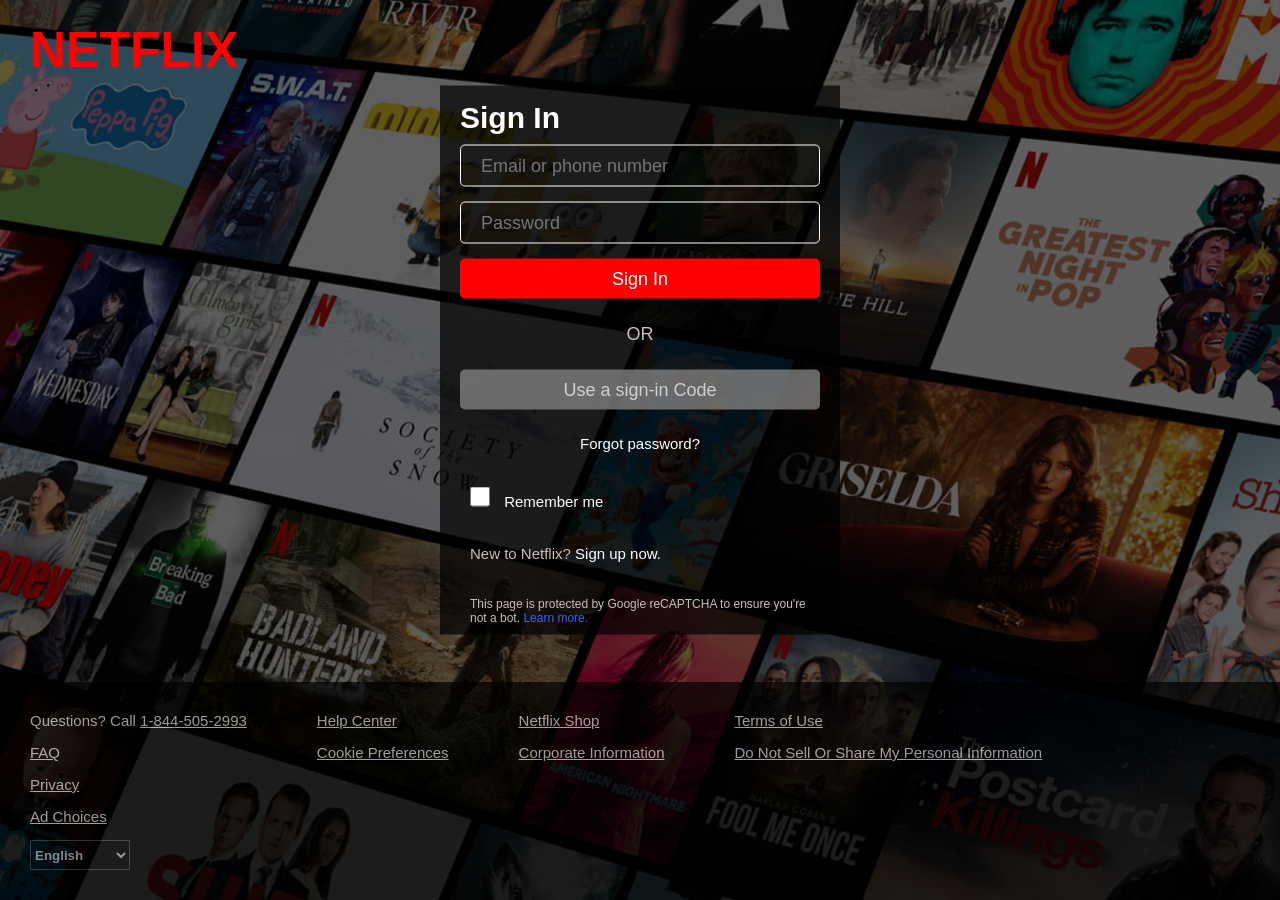
==== screens/auth.html @ f692442a "add the structure for project" ====
<!doctype html>
<html lang="en">
  <head>
    <meta charset="UTF-8" />
    <meta name="viewport" content="width=device-width, initial-scale=1.0" />
    <title>NETFLIX</title>
    <link rel="stylesheet" href="../css/auth.css" />
  </head>
  <body>
    <!-- logo -->
    <div class="logo">
      <h1>NETFLIX</h1>
    </div>
    <!-- sign in box -->
    <main>
      <div class="sign-in">
        <h2>Sign In</h2>
        <form class="form" id="signInForm">
          <input type="email" id="email" placeholder="Email or phone number" />
          <input type="password" id="password" placeholder="Password" />
          <button id="signIn" type="submit">Sign In</button>
          <span class="or">OR</span>
          <button class="btn" type="submit">Use a sign-in Code</button>
          <p class="forgot">Forgot password?</p>
          <div class="divider">
            <input class="checkbox" type="checkbox" id="rememberMe" />
            <label class="checkbox-label" for="rememberMe">Remember me</label>
          </div>
          <p class="new-to-netflex">
            New to Netflix? <a href="#">Sign up now.</a>
          </p>
          <p class="protected">
            This page is protected by Google reCAPTCHA to ensure you're not a
            bot. <a href="#">Learn more.</a>
          </p>
        </form>
      </div>
    </main>
    <footer>
      <div class="sides">
        <div class="side">
          <p>Questions? Call <a href="#">1-844-505-2993</a></p>
          <p><a href="#">FAQ</a></p>
          <p><a href="#">Privacy</a></p>
          <p><a href="#">Ad Choices</a></p>
          <select name="language" id="language">
            <option value="English">English</option>
            <option value="Arabic">Arabic</option>
            <option value="French">French</option>
            <option value="Spanish">Spanish</option>
          </select>
        </div>
        <div class="side">
          <p><a href="#">Help Center</a></p>
          <p><a href="#">Cookie Preferences</a></p>
        </div>
        <div class="side">
          <p><a href="#">Netflix Shop</a></p>
          <p><a href="#">Corporate Information</a></p>
        </div>
        <div class="side">
          <p><a href="#">Terms of Use</a></p>
          <p><a href="#">Do Not Sell Or Share My Personal Information</a></p>
        </div>
      </div>
    </footer>
    <script src="../js/auth.js"></script>
  </body>
</html>
---- css/auth.css ----
* {
    margin: 0;
    padding: 0;
    box-sizing: border-box;
    font-family: Arial, Helvetica, sans-serif;
}

body {
    display: flex;
    background-image:
        linear-gradient(rgba(0, 0, 0, 0.5), rgba(0, 0, 0, 0.5)),
        url("../assets/images/Hero Image.png");
    background-color: black;


    background-repeat: no-repeat;
    background-size: cover;
    background-position: center;
    overflow: hidden;

    height: 100vh;
    width: 100%;
}

.logo {
    width: 100%;
    height: 100px;
    display: flex;
    align-items: center;

}

h1 {
    color: red;
    font-weight: bold;
    padding: 20px;
    font-size: 50px;
    margin-left: 10px;
}

.sign-in {
    width: 400px;
    background-color: rgba(0, 0, 0, 0.7);
    color: white;
    display: flex;
    flex-direction: column;
    align-items: center;
    justify-content: center;
    gap: 10px;
    position: absolute;
    top: 40%;
    left: 50%;
    transform: translate(-50%, -50%);
    padding: 0 20px;
}

.sign-in h2 {
    font-size: 30px;
    font-weight: bold;
    margin-top: 15px;
    text-align: left;
    margin-right: 260px;
}

.form {
    display: flex;
    flex-direction: column;
    gap: 15px;
    width: 100%;
    height: auto;
}

.form input {
    width: 100%;
    height: 40px;
    padding: 20px;
    font-size: 18px;
    border: 1px solid white;
    border-radius: 5px;
    background-color: transparent;
}

.form button {
    width: 100%;
    height: 40px;
    background-color: red;
    color: white;
    font-size: 18px;
    border: none;
    border-radius: 5px;
    cursor: pointer;
}

.form span {
    color: rgb(203, 189, 189);
    font-size: 18px;
    text-align: center;
    padding: 10px;
}

.form button.btn {
    background-color: grey;
    opacity: 0.8;
}

.form .forgot {
    color: white;
    font-size: 15px;
    text-align: center;
    padding: 10px;
}

.divider {
    font-size: 15px;
    text-align: start;
    padding: 10px;
    margin: 0;
    background-color: transparent;
}

.form .checkbox {
    width: 20px;
    height: 20px;
    margin-right: 10px;
    background-color: transparent;
    color: transparent;
}

.form .checkbox-label {
    color: white;
    font-size: 15px;
}

.form .new-to-netflex {
    color: rgb(203, 189, 189);
    font-size: 15px;
    text-align: start;
    padding: 10px;
}

.form .new-to-netflex a {
    color: white;
    text-decoration: none;
}

.form .protected {
    color: rgb(203, 189, 189);
    font-size: 12px;
    text-align: start;
    padding: 10px;
}

.form .protected a {
    color: rgb(57, 99, 237);
    text-decoration: none;
}

footer {
    width: 100%;
    height: auto;
    background-color: transparent;
    color: rgba(255, 255, 255, 0.851);
    display: flex;
    align-items: center;
    justify-content: center;
    position: absolute;
    bottom: 0;
    margin-left: 0;
    margin-right: 0;
}

footer .sides {
    width: 100%;
    display: flex;
    align-items: start;
    justify-content: start;
    gap: 50px;
    padding: 20px;
    text-align: start;
    background-color: black;
    opacity: 0.7;
}

footer .sides .side {
    display: flex;
    flex-direction: column;
    gap: 15px;
    padding: 10px;
}

footer .sides .side p {
    color: rgba(255, 255, 255, 0.851);
    font-size: 15px;
}

footer .sides .side a {
    color: rgba(255, 255, 255, 0.851);
}

footer .sides .side select {
    width: 100px;
    height: 30px;
    padding: auto;
    background-color: black;
    opacity: 0.7;
    color: white;
    font-weight: bolder;
    border: 1px solid rgba(255, 255, 255, 0.364);
}
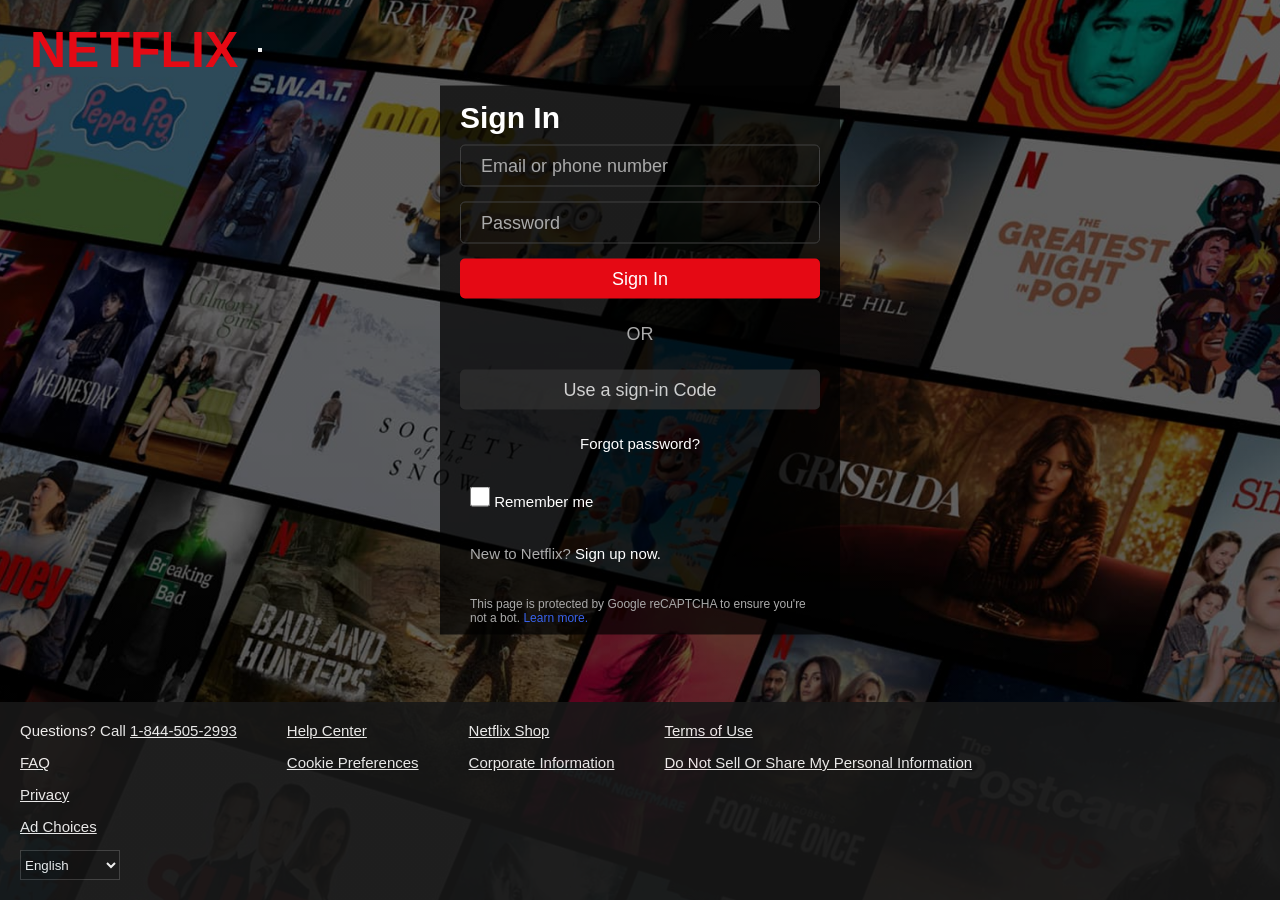
==== commit b56ab0ff: "Add Flow And theme" ====
--- a/screens/auth.html
+++ b/screens/auth.html
@@ -4,12 +4,14 @@
     <meta charset="UTF-8" />
     <meta name="viewport" content="width=device-width, initial-scale=1.0" />
     <title>NETFLIX</title>
+    <link rel="stylesheet" href="../css/theme.css" />
     <link rel="stylesheet" href="../css/auth.css" />
   </head>
   <body>
     <!-- logo -->
     <div class="logo">
       <h1>NETFLIX</h1>
+      <button id="themeToggle" class="theme-btn"></button>
     </div>
     <!-- sign in box -->
     <main>
@@ -64,6 +66,7 @@
         </div>
       </div>
     </footer>
+    <script src="../js/theme.js"></script>
     <script src="../js/auth.js"></script>
   </body>
 </html>
--- a/css/theme.css
+++ b/css/theme.css
@@ -0,0 +1,71 @@
+:root {
+    --bg-main: #141414;
+    --bg-modal: #181818;
+
+    --text-primary: #ffffff;
+    --text-secondary: #aaaaaa;
+
+    --btn-bg: #ffffff;
+    --btn-text: #000000;
+    --btn-hover: #e6e6e6;
+
+    --icon-bg: rgba(42, 42, 42, 0.6);
+    --icon-hover: rgba(255, 255, 255, 0.1);
+
+    --border-color: #404040;
+    --accent: #e50914;
+    --card-bg: #2f2f2f;
+
+    --transition: all 0.3s ease;
+}
+
+body.light-mode {
+    --bg-main: #f0f0f0;
+    --bg-modal: #ffffff;
+
+    --text-primary: #141414;
+    --text-secondary: #555555;
+
+    --btn-bg: #141414;
+    --btn-text: #ffffff;
+    --btn-hover: #333333;
+
+    --icon-bg: rgba(200, 200, 200, 0.6);
+    --icon-hover: rgba(0, 0, 0, 0.1);
+
+    --border-color: #cccccc;
+    --card-bg: #e0e0e0;
+}
+
+* {
+    transition: background 0.3s ease, color 0.3s ease, border-color 0.3s ease;
+}
+
+body {
+    background: var(--bg-main);
+    color: var(--text-primary);
+}
+
+.theme-toggle {
+    background: var(--icon-bg);
+    color: var(--text-primary);
+    border: 1px solid var(--border-color);
+    padding: 6px 12px;
+    border-radius: 20px;
+    cursor: pointer;
+    font-size: 14px;
+    transition: var(--transition);
+}
+
+.theme-toggle:hover {
+    background: var(--icon-hover);
+}
+
+body {
+    opacity: 1;
+    transition: opacity 0.4s ease;
+}
+
+body.fade-out {
+    opacity: 0;
+}
--- a/css/auth.css
+++ b/css/auth.css
@@ -7,11 +7,12 @@
 
 body {
     display: flex;
+
     background-image:
         linear-gradient(rgba(0, 0, 0, 0.5), rgba(0, 0, 0, 0.5)),
         url("../assets/images/Hero Image.png");
-    background-color: black;
-
+
+    background-color: var(--bg-main);
 
     background-repeat: no-repeat;
     background-size: cover;
@@ -22,35 +23,40 @@
     width: 100%;
 }
 
+/* LOGO */
 .logo {
     width: 100%;
     height: 100px;
     display: flex;
     align-items: center;
-
 }
 
 h1 {
-    color: red;
+    color: var(--accent);
     font-weight: bold;
     padding: 20px;
     font-size: 50px;
     margin-left: 10px;
 }
 
+/* SIGN IN BOX */
 .sign-in {
     width: 400px;
     background-color: rgba(0, 0, 0, 0.7);
-    color: white;
+    /* نتركه ثابت عشان overlay */
+    color: var(--text-primary);
+
     display: flex;
     flex-direction: column;
     align-items: center;
     justify-content: center;
     gap: 10px;
+
     position: absolute;
     top: 40%;
     left: 50%;
     transform: translate(-50%, -50%);
+
     padding: 0 20px;
 }
 
@@ -62,12 +68,12 @@
     margin-right: 260px;
 }
 
+/* FORM */
 .form {
     display: flex;
     flex-direction: column;
     gap: 15px;
     width: 100%;
-    height: auto;
 }
 
 .form input {
@@ -75,16 +81,25 @@
     height: 40px;
     padding: 20px;
     font-size: 18px;
-    border: 1px solid white;
+
+    border: 1px solid var(--border-color);
     border-radius: 5px;
+
     background-color: transparent;
+    color: var(--text-primary);
+}
+
+.form input::placeholder {
+    color: var(--text-secondary);
 }
 
 .form button {
     width: 100%;
     height: 40px;
-    background-color: red;
+
+    background-color: var(--accent);
     color: white;
+
     font-size: 18px;
     border: none;
     border-radius: 5px;
@@ -92,19 +107,21 @@
 }
 
 .form span {
-    color: rgb(203, 189, 189);
+    color: var(--text-secondary);
     font-size: 18px;
     text-align: center;
     padding: 10px;
 }
 
+/* SECOND BUTTON */
 .form button.btn {
-    background-color: grey;
+    background-color: var(--card-bg);
     opacity: 0.8;
 }
 
+/* LINKS */
 .form .forgot {
-    color: white;
+    color: var(--text-primary);
     font-size: 15px;
     text-align: center;
     padding: 10px;
@@ -114,96 +131,88 @@
     font-size: 15px;
     text-align: start;
     padding: 10px;
-    margin: 0;
     background-color: transparent;
 }
 
+/* CHECKBOX */
 .form .checkbox {
     width: 20px;
     height: 20px;
-    margin-right: 10px;
-    background-color: transparent;
-    color: transparent;
 }
 
 .form .checkbox-label {
-    color: white;
-    font-size: 15px;
-}
-
+    color: var(--text-primary);
+    font-size: 15px;
+}
+
+/* TEXT */
 .form .new-to-netflex {
-    color: rgb(203, 189, 189);
+    color: var(--text-secondary);
     font-size: 15px;
     text-align: start;
     padding: 10px;
 }
 
 .form .new-to-netflex a {
-    color: white;
+    color: var(--text-primary);
     text-decoration: none;
 }
 
 .form .protected {
-    color: rgb(203, 189, 189);
+    color: var(--text-secondary);
     font-size: 12px;
     text-align: start;
     padding: 10px;
 }
 
 .form .protected a {
-    color: rgb(57, 99, 237);
+    color: #3963ed;
+    /* نخليها ثابتة */
     text-decoration: none;
 }
 
+/* FOOTER */
 footer {
     width: 100%;
-    height: auto;
     background-color: transparent;
-    color: rgba(255, 255, 255, 0.851);
+    color: var(--text-primary);
+
     display: flex;
     align-items: center;
     justify-content: center;
+
     position: absolute;
     bottom: 0;
-    margin-left: 0;
-    margin-right: 0;
 }
 
 footer .sides {
     width: 100%;
     display: flex;
-    align-items: start;
-    justify-content: start;
     gap: 50px;
     padding: 20px;
-    text-align: start;
-    background-color: black;
-    opacity: 0.7;
-}
-
-footer .sides .side {
+
+    background-color: var(--bg-modal);
+    opacity: 0.9;
+}
+
+footer .side {
     display: flex;
     flex-direction: column;
     gap: 15px;
-    padding: 10px;
-}
-
-footer .sides .side p {
-    color: rgba(255, 255, 255, 0.851);
-    font-size: 15px;
-}
-
-footer .sides .side a {
-    color: rgba(255, 255, 255, 0.851);
-}
-
-footer .sides .side select {
+}
+
+footer .side p,
+footer .side a {
+    color: var(--text-primary);
+    font-size: 15px;
+}
+
+footer .side select {
     width: 100px;
     height: 30px;
-    padding: auto;
-    background-color: black;
-    opacity: 0.7;
-    color: white;
-    font-weight: bolder;
-    border: 1px solid rgba(255, 255, 255, 0.364);
+
+    background-color: var(--bg-main);
+    color: var(--text-primary);
+
+    border: 1px solid var(--border-color);
 }
